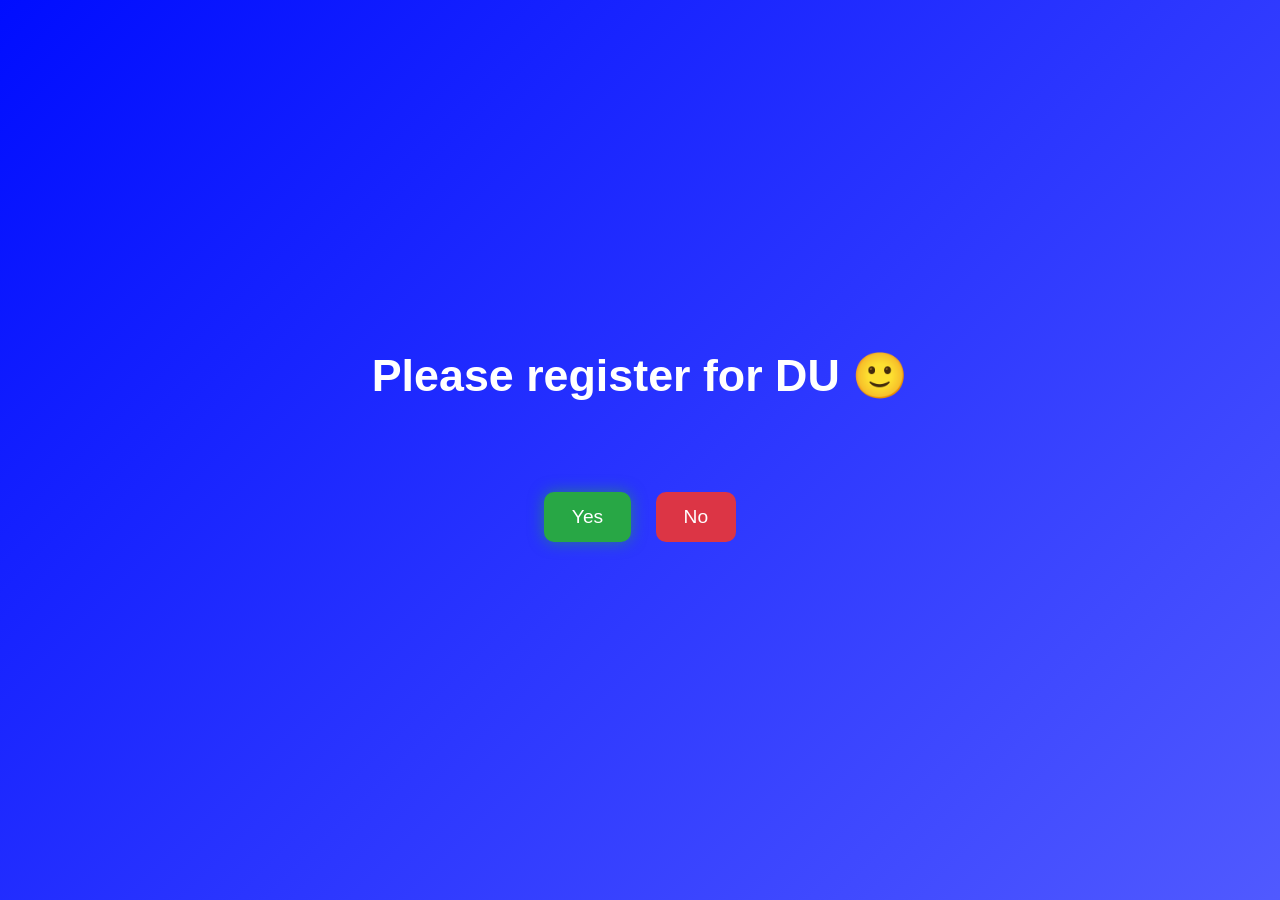
==== index.html @ d811c868 "phrases added" ====
<!DOCTYPE html>
<html lang="en">

<head>
    <meta charset="UTF-8">
    <meta name="viewport" content="width=device-width, initial-scale=1.0">
    <title>Please Register for DU 😊</title>

    <style>
        * {
            margin: 0;
            padding: 0;
            box-sizing: border-box;
            font-family: Arial, sans-serif;
        }

        body {
            height: 100vh;
            display: flex;
            justify-content: center;
            align-items: center;
            background: linear-gradient(-45deg, #667eea, #764ba2, #6b73ff, #000dff);
            background-size: 400% 400%;
            animation: gradientBG 10s ease infinite;
            text-align: center;
            color: white;
        }

        @keyframes gradientBG {
            0% {
                background-position: 0% 50%;
            }

            50% {
                background-position: 100% 50%;
            }

            100% {
                background-position: 0% 50%;
            }
        }

        .container {
            max-width: 600px;
            padding: 20px;
        }

        h1 {
            font-size: 2.8rem;
            margin-bottom: 20px;
        }

        #message {
            font-size: 1.2rem;
            margin-bottom: 30px;
            min-height: 30px;
        }

        button {
            padding: 14px 28px;
            font-size: 1.2rem;
            border: none;
            border-radius: 10px;
            cursor: pointer;
            margin: 10px;
            transition: all 0.3s ease;
        }

        #yesBtn {
            background: #28a745;
            color: white;
            box-shadow: 0 0 15px rgba(40, 167, 69, 0.6);
        }

        #yesBtn:hover {
            transform: scale(1.1);
        }

        #noBtn {
            background: #dc3545;
            color: white;
        }
    </style>
</head>

<body>

    <div class="container">
        <h1>Please register for DU 🙂</h1>
        <div id="message"></div>
        <button id="yesBtn" onclick="handleYes()">Yes</button>
        <button id="noBtn" onclick="handleNo()">No</button>
    </div>

    <script>
        let yesSize = 1.2; // initial font size
        let noClicks = 0;

        const messages = [
            "Pleaseeeee? 🥺",
            "I’ll help you with tasksss!",
            "I’ll submit your DU form myself 😂",
            "Free coffee for a week ☕",
            "I’ll say you’re the smartest person alive 🤓",
            "Don’t do this to me 😭",
            "This is emotional damage 💔",
            "You’re testing my patience now 😤",
            "Okay but why though? 😅",
            "Even Google would say Yes 😎",
            "I updated the background just for you ✨",
            "I practiced this code all night 🥲",
            "I even centered the div properly 😭",
            "Don’t make me add sad music 🎵",
            "I’ll remove the No button next time 👀",
            "You clicked No again??? 😳",
            "This is becoming personal now 😂",
            "DU is waiting for you!",
            "The Yes button misses you 💚",
            "Think about your future 😌",
            "You’re just delaying the inevitable 😏",
            "Plot twist: You’ll press Yes anyway 😎",
            "I can grow this button forever you know 😈",
            "Fine… I’ll wait 😌",
            "Last warning… maybe 👀",
            "Okay this is the final final last chance 😭",
            "You’re enjoying this aren’t you? 😂",
            "The Yes button is getting stronger 💪",
            "You can’t escape destiny 😌"
        ];

        function handleNo() {
            const messageBox = document.getElementById("message");
            const yesBtn = document.getElementById("yesBtn");

            if (noClicks < messages.length) {
                messageBox.innerText = messages[noClicks];
            } else {
                messageBox.innerText = "Okay that's enough... Just press Yes now 😂";
            }

            noClicks++;

            // Increase Yes button size gradually
            yesSize += 0.3;
            yesBtn.style.fontSize = yesSize + "rem";
            yesBtn.style.padding = (14 + noClicks * 5) + "px " + (28 + noClicks * 8) + "px";
        }

        function handleYes() {
            document.body.innerHTML = `
    <h1 style="font-size:3rem;">🎉 Yayyy!! You Registered! 🎉</h1>
    <p style="font-size:1.5rem; margin-top:20px;">I knew you would say Yes 😎</p>
  `;
        }
    </script>

</body>

</html>
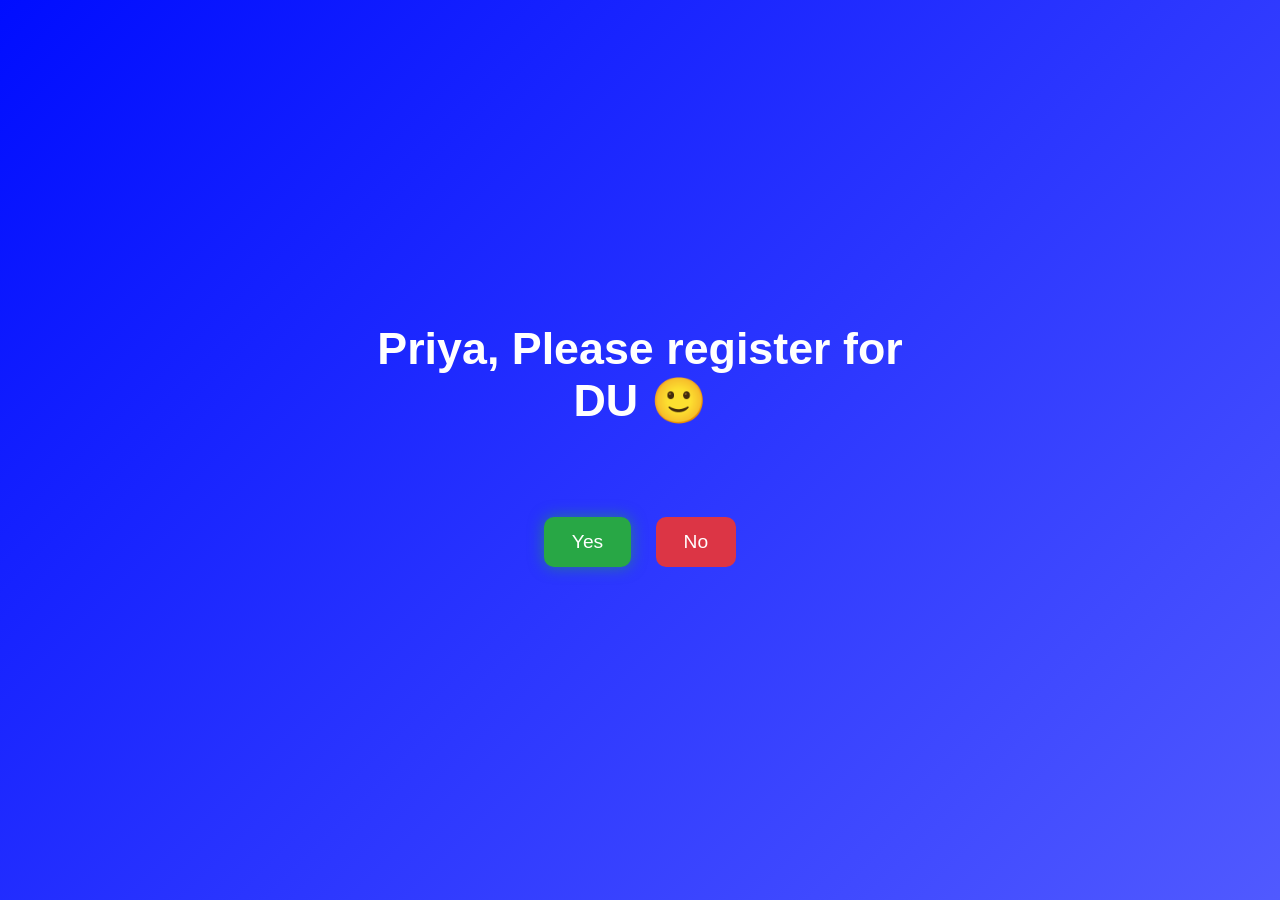
==== commit f9b72164: "title updated" ====
--- a/index.html
+++ b/index.html
@@ -86,7 +86,7 @@
 <body>
 
     <div class="container">
-        <h1>Please register for DU 🙂</h1>
+        <h1>Priya, Please register for DU 🙂</h1>
         <div id="message"></div>
         <button id="yesBtn" onclick="handleYes()">Yes</button>
         <button id="noBtn" onclick="handleNo()">No</button>
@@ -100,7 +100,7 @@
             "Pleaseeeee? 🥺",
             "I’ll help you with tasksss!",
             "I’ll submit your DU form myself 😂",
-            "Free coffee for a week ☕",
+            "Free coffee for a week ☕ ?",
             "I’ll say you’re the smartest person alive 🤓",
             "Don’t do this to me 😭",
             "This is emotional damage 💔",
@@ -111,6 +111,7 @@
             "I practiced this code all night 🥲",
             "I even centered the div properly 😭",
             "Don’t make me add sad music 🎵",
+            "Don't wait for Vineeth, Just ping him....📋",
             "I’ll remove the No button next time 👀",
             "You clicked No again??? 😳",
             "This is becoming personal now 😂",
